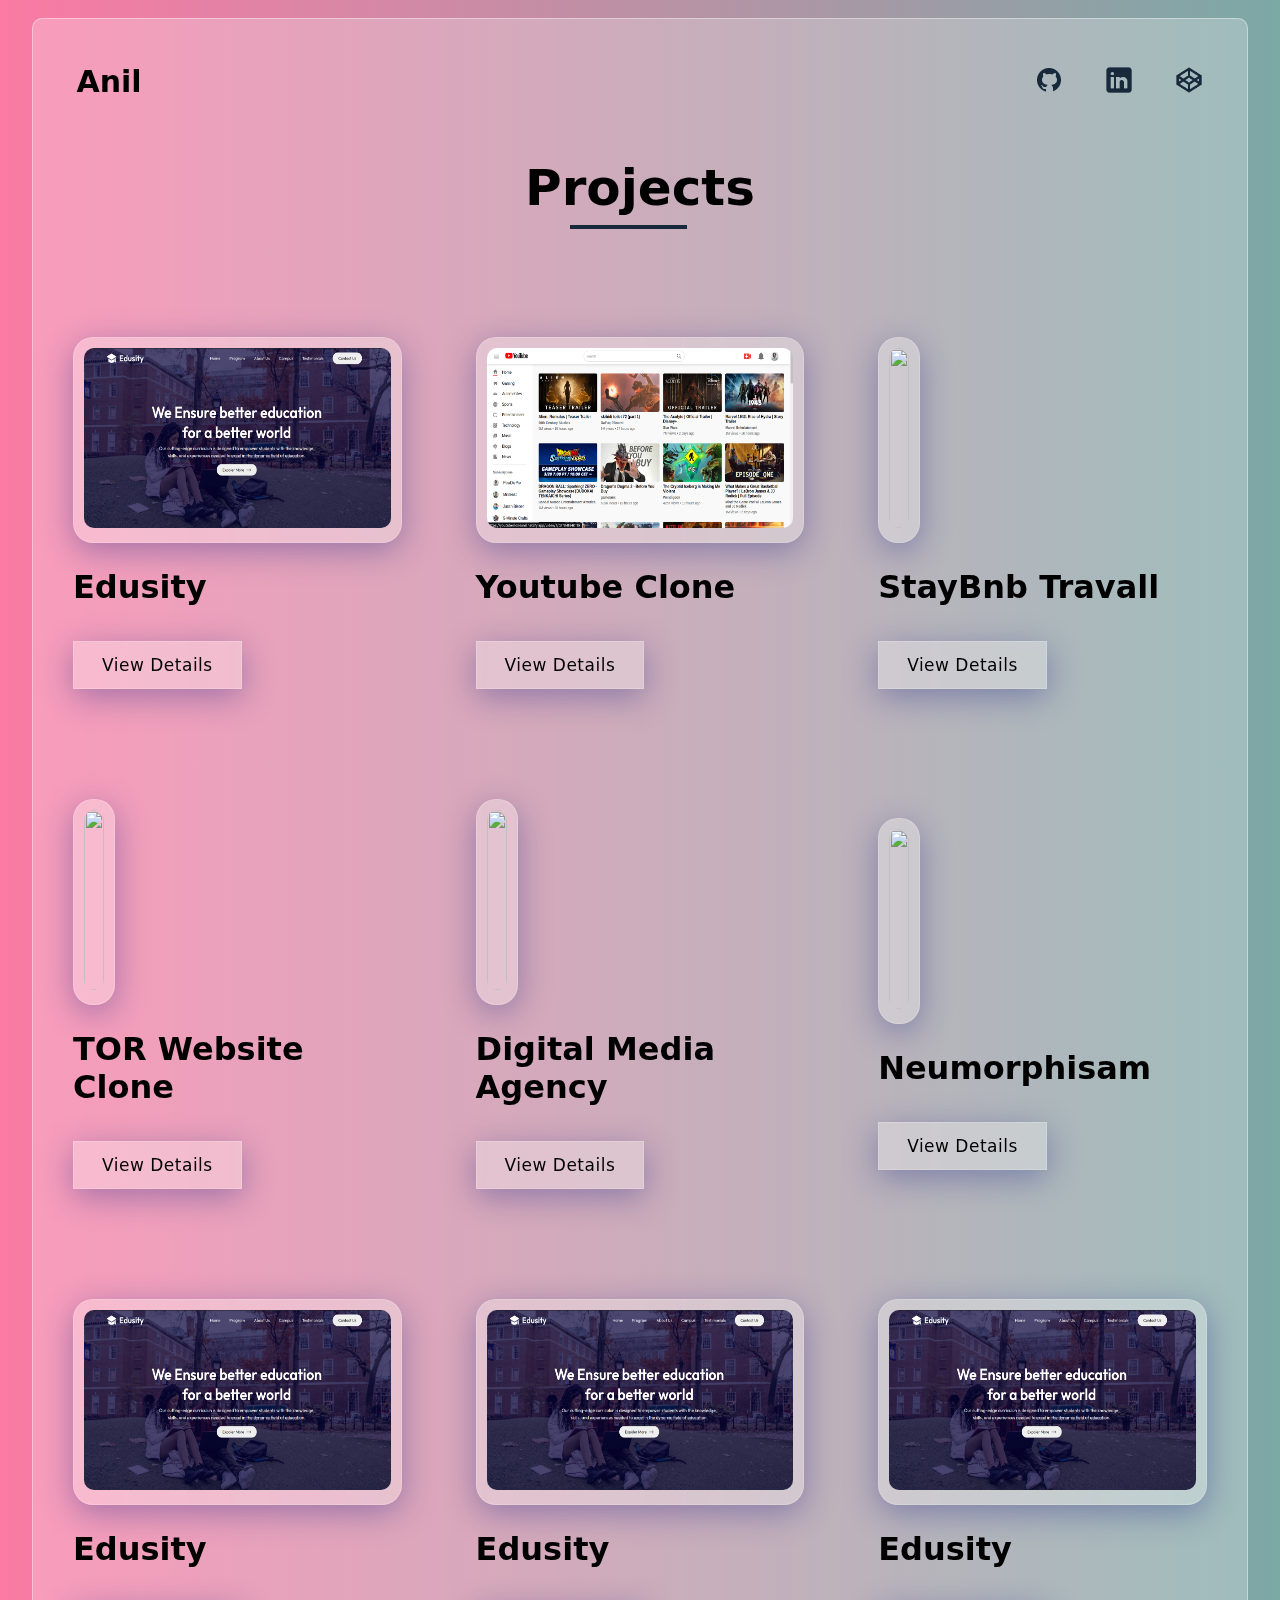
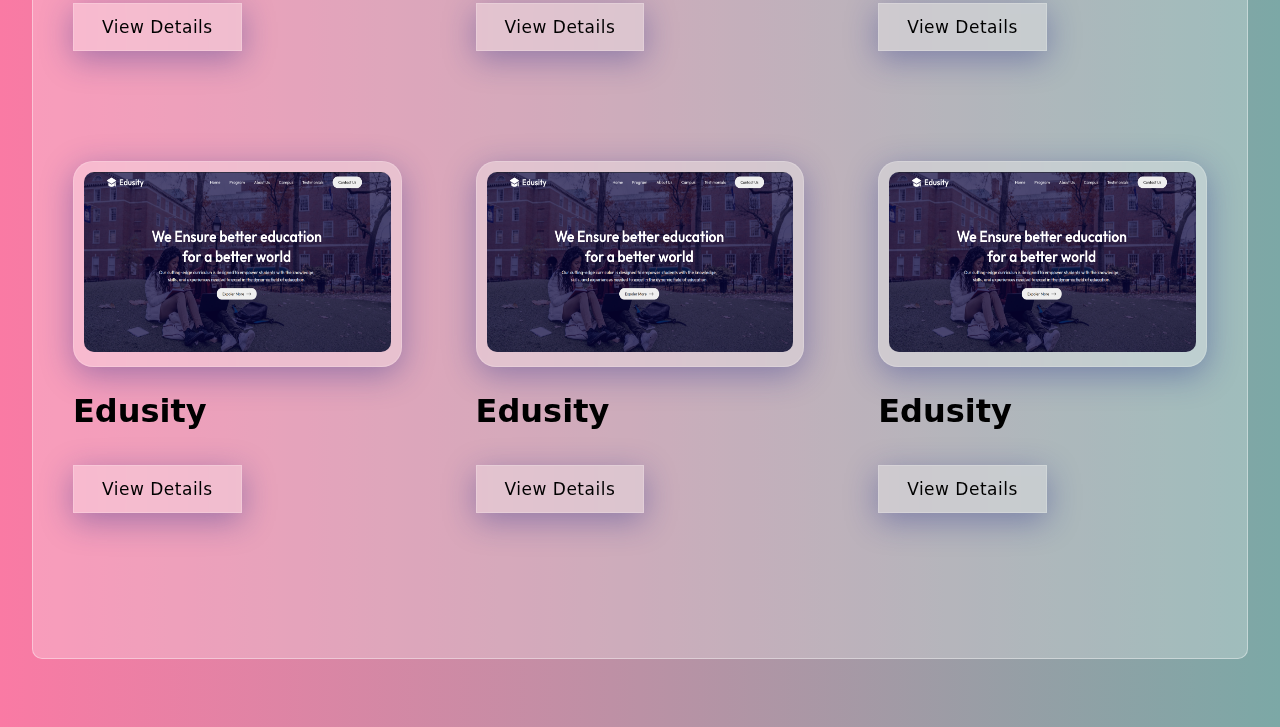
==== projects.html @ 22fdb0d8 "updated" ====
<!DOCTYPE html>
<html lang="en">
  <head>
    <meta charset="UTF-8" />
    <meta name="viewport" content="width=device-width, initial-scale=1.0" />
    <title>Project | Anil Kumar</title>
    <link rel="stylesheet" href="css/style.css" />
  </head>
  <body>
    <div class="projects-list main projectPage">
      <div class="container" id="projects">
        <div class="top-section">
            <div class="name">
                <h1>Anil</h1>
            </div>
            <div class="user-links">
                <a href=""><img src="img/github.png" alt=""></a>
                <img src="img/linkedin.png" alt="">
                <img src="img/codepen.png" alt="">
            </div>
        </div>
        <div class="main-heading">
            <h1>Projects</h1>
        </div>
        <div class="projects">
            <div class="project-card">
              <div>
                <img src="img/projects/edusicty ui2.png" class="project-img" />
              </div>
              <h1>Edusity</h1>
              <a class="button-all">
                View Details
              </a>
            </div>
  
            <div class="project-card">
              <div>
                <img src="img/projects/youtubeclone.png" class="project-img" />
              </div>
              <h1>Youtube Clone</h1>
              <a class="button-all">
                View Details
              </a>
            </div>
            <div class="project-card">
              <div>
                <img src="img/projects/stay-bnb-traval.png" class="project-img" />
              </div>
              <h1>StayBnb Travall</h1>
              <a class="button-all">
                View Details
              </a>
            </div>
            <div class="project-card">
              <div>
                <img src="img/projects/tor-project.png" class="project-img" />
              </div>
              <h1>TOR Website Clone</h1>
              <a class="button-all">
                View Details
              </a>
            </div>
            <div class="project-card">
              <div>
                <img src="img/projects/digital-agency.png" class="project-img" />
              </div>
              <h1>Digital Media Agency</h1>
              <a class="button-all">
                View Details
              </a>
            </div>
            <div class="project-card">
              <div>
                <img
                  src="img/projects/neumorphism-personal.png"
                  class="project-img"
                />
              </div>
              <h1>Neumorphisam</h1>
              <a class="button-all">
                View Details
              </a>
            </div>
            <div class="project-card">
                <div>
                  <img src="img/projects/edusicty ui2.png" class="project-img" />
                </div>
                <h1>Edusity</h1>
                <a class="button-all">
                  View Details
                </a>
              </div>
              <div class="project-card">
                <div>
                  <img src="img/projects/edusicty ui2.png" class="project-img" />
                </div>
                <h1>Edusity</h1>
                <a class="button-all">
                  View Details
                </a>
              </div>
              <div class="project-card">
                <div>
                  <img src="img/projects/edusicty ui2.png" class="project-img" />
                </div>
                <h1>Edusity</h1>
                <a class="button-all">
                  View Details
                </a>
              </div>
              <div class="project-card">
                <div>
                  <img src="img/projects/edusicty ui2.png" class="project-img" />
                </div>
                <h1>Edusity</h1>
                <a class="button-all">
                  View Details
                </a>
              </div>
              <div class="project-card">
                <div>
                  <img src="img/projects/edusicty ui2.png" class="project-img" />
                </div>
                <h1>Edusity</h1>
                <a class="button-all">
                  View Details
                </a>
              </div>
              <div class="project-card">
                <div>
                  <img src="img/projects/edusicty ui2.png" class="project-img" />
                </div>
                <h1>Edusity</h1>
                <a class="button-all">
                  View Details
                </a>
              </div>
        </div>
       
      </div>
    </div>
  </body>
</html>
---- css/style.css ----
*{
    margin: 0;
    padding: 0;
    box-sizing: border-box;
    text-decoration: none;
    font-family: system-ui, -apple-system, BlinkMacSystemFont, 'Segoe UI', Roboto, Oxygen, Ubuntu, Cantarell, 'Open Sans', 'Helvetica Neue', sans-serif
}
@import url('https://fonts.googleapis.com/css2?family=Poppins:wght@200;300;400;500;600&display=swap');

:root{
    --main-color: #fa7aa4;
    --blue: #0000ff;
    --blue-dark: #18293c;
    --green-yeallow: #cddc39;
    --orange: #eddc39;
    --pink-light: #ef2ab4;
    --cyan-light: #7ca8a6;
    --white: #fff;
    --white-alpha-40: rgba(255, 255, 255, 0.40);
    --white-alpha-25: rgba(255, 255, 255, 0.25);
    --backdrop-filter-blur: blur(5px);
}



body{
    padding: 2vh 0;
    min-height: 100vh;
    background-image: linear-gradient(to right, var(--main-color), var(--cyan-light));
    -webkit-tap-highlight-color: transparent;
    overflow-x: hidden;
}
body::before{
    content: '';
    position: fixed;
    left: 0;
    top: 0;
    height: 100%;
    width: 100%;
    z-index: -1;
    opacity: 0.12;
}
.main{
    width: 95%;
    margin: auto;   
}
.container{
    min-height: 96vh;
    background-color: var(--white-alpha-25);
    border: 1px solid var(--white-alpha-40);
    border-radius: 10px;
    padding: 15px 20px ;
    width: 100%;
    margin-bottom: 50px;
}




.bg-circles{
    position: fixed;
    top: 0;
    height: 100%;
    max-width: 90%;
    left: 50%;
    transform: translateX(-50%);
    width: calc(100% - 30px);
    z-index: -3;
}
.bg-circles div{
    position: absolute;
    border-radius: 50%;
}
.bg-circles .circle-1{
    height: 60px;
    width: 60px;
    background-color: var(--blue);
    left: 5%;
    top: 10%;
    opacity: 0.3;
    animation: zoomInOut 8s linear infinite;    
}
.bg-circles .circle-2{
    height: 60px;
    width: 60px;
    background-color: var(--main-color);
    left: 30%;
    top: 80%;
    opacity: 0.4;
    animation: bounceTop 5s ease-in-out infinite;
}
.bg-circles .circle-3{
    height: 50px;
    width: 50px;
    background-color: var(--blue);
    left: 70%;
    top: 20%;
    opacity: 0.3;
    animation: zoomInOut 8s linear infinite;    
}
.bg-circles .circle-4{
    height: 200px;
    width: 200px;
    background-color: var(--white);
    top: 240px;
    left: -140px;
    opacity: 0.2;
}


@keyframes zoomInOut {
        0%,100%{
            transform: scale(0.5);
        }
        50%{
            transform: scale(1);
        }
}
@keyframes bounceTop {
    0%,100%{
        transform: translateY(-50px);
    }
    50%{
        transform: translateY(0px);
    }
}






nav{
    display: flex;
    justify-content: space-between;
    align-items: center;
    margin-left: 10px;
    z-index: 100;    
    border-radius: 10px;
    padding: 10px;
    margin-bottom: 30px;
}




nav ul li{
    display: inline-block;
    margin-right: 30px;
    font-size: 18px;   
    position: relative; 
}
nav ul li::before{
    content: '';
    margin: auto;
    background-color: var(--pink-light);
    width: 0px;
    height: 2px;
    position: absolute;
    top: 30px;
    transition: 0.5s;
}
nav ul li a{
    color: var(--blue-dark);
    letter-spacing: 0.7px;
    font-weight: 500;
    transition: 0.3s color ease-in-out;
    position: relative;
}
nav ul li:hover::before{
    width: 100%;
}

.close{
    display: none;
    width: 25px;
}
.menu{
    display: none;
    width: 25px;
}
.social-links-mobi{
    display: none;
}


@media screen and (max-width: 700px) {
    .nav-links{
        position: absolute;
        background-color: rgba(255, 255, 255, 0.1);
        top: 13px;
        right: 0px;
        width: 250px;
        height: 100vh;
        text-align: center;
        box-shadow: 0px 25px 45px rgba(0, 0, 0, 0.1);
        backdrop-filter: blur(20px);
        padding-top: 90px;
        display: none;
        z-index: 10;
    }
    nav ul li{
        display: block;
        margin-bottom: 40px;
        color: var(--blue-dark);
    }
    .close{
        display: block;
        position: absolute;
        top: 20px;
        left: 20px;
        width: 20px;
        cursor: pointer;
    }
    .menu{
        display: block;
        cursor: pointer;
        z-index: 4;
    }
    .social-links-mobi{
        display: flex;
        margin-top: 80px;
        justify-content: space-around;
        align-items: center;
        padding: 0 20px;
        cursor: pointer;
    }
    .social-links-mobi img{
        width: 30px;
        display: inline-block;
        transition: scale 0.5s;
    }
    .social-links-mobi img:hover{
        scale: 1.3;
    }
    
}







.banner{
    display: flex;
    justify-content: space-around;
    align-items: center;
    height: auto;
    min-height: 80vh;
    color: var(--blue-dark);
}
.social-links{
    flex-basis: 5%;
    display: flex;
    flex-direction: column;
    align-items: center;
    margin-right: 50px;
    gap: 40px;
}
.social-links img{
    width: 30px;
    cursor: pointer;
    display: block;
    transition: 0.5s scale;
}
.social-links img:hover{
    scale: 1.3;
}
.right-col img{
    width: 600px;
}
.right-col{
    flex-basis: 50%;
}
.left-col{
    flex-basis: 60%;
    width: 100%;
    margin-left: 60px;
}
.left-col p{
    font-size: 30px;
    margin-bottom: 15px;
}
.left-col h1{
    font-size: 70px;
    margin-bottom: 15px;
    letter-spacing: 10px;
}
.left-col h3{
    font-size: 28px;
    margin-bottom: 15px;
    font-weight: 500;
}




.button-all{
    padding: 13px 28px;
    margin-left: 0 !important;
    text-decoration: none;
    color: var(--skin-color);
    display: inline-block;
    margin: 20px;
    position: relative;
    overflow: hidden;
    border: 2px solid #440832;
    font-family: system-ui, -apple-system, BlinkMacSystemFont, 'Segoe UI', Roboto, Oxygen, Ubuntu, Cantarell, 'Open Sans', 'Helvetica Neue', sans-serif;
    transition: color .5s;
    z-index: 1;
    font-size: 17px;
    text-align: center;
    letter-spacing: 0.5px;
    font-weight: 500;   
}

.button-all:before {
    content: "";
    position: absolute;
    z-index: -1;
    background: #440832;
    height: 150px;
    width: 240px;
    border-radius: 50%;
}

.button-all:hover {
    color: #fff;
    text-decoration: none;
    text-align: center;
}

.button-all:before {
    top: 100%;
    left: 100%;
    transition: all 1s;
}

.button-all:hover:before {
    top: -30px;
    left: -30px;
}

@media screen and (max-width: 700px) {
    .banner{
        flex-direction: column;
        align-items: center;
        justify-content: center;
        display: flex;
    }
    .social-links{
        display: none;
    }
    .left-col, .right-col{
        flex-basis: 100%;
        width: 100%;
        text-align: center;
    }
    .left-col{
        margin-top: 70px;
        margin-left: 10px;
        order: 2;
    }
    .left-col h1{
        font-size: 40px;
    }
    .left-col h3{
        font-size: 22px;
    }
    .left-col p{
        font-size: 25px;
    }
    .button-all{
        padding: 8px 24px;
        font-size: 14px;
    }
    .right-col img{
        width: 100%;
    }   

}











.main-heading{
    text-align: center;
    margin-bottom: 50px;
    padding-top: 20px;
    position: relative;
}
.main-heading h1{
    font-size: 50px;
}
.main-heading::after{
    position: absolute;
    content: '';
    width: 10%;
    height: 4px;
    background-color: #18293c;
    top: 86px;
    left: 44%;
}
.about-text{
    font-size: 20px;
    line-height: 38px;
    color: #220202;
}
.education{
    margin-top: 50px;
    display: flex;
    justify-content: space-between;
    align-items: center;
    background-color: rgba(255, 255, 255, 0.1);
    box-shadow: 0px 25px 45px rgba(0, 0, 0, 0.1);
    backdrop-filter: blur(20px);
    padding: 40px 30px;
    border-radius: 5px;
    position: relative;
}
.education h1{
    font-size: 37px;
    margin-bottom: 15px;
    color: #160335;
}
.education p{
    font-size: 21px;
    letter-spacing: 0.5px;
    margin-bottom: 15px;
    color: #312f2f;
}
.education .col{
    border-left: 4px solid var(--main-color);
    padding-left: 15px;
}


@media screen and (max-width: 700px) {
    .main-heading h1{
        font-size: 26px;
    }
    .main-heading::after{
        top: 54px;
        left: 40%;
        width: 20%;
    }
    .main-heading{
        margin-bottom: 26px;
    }
    .about-text{
        font-size: 18px;
        line-height: 30px;
    }
    .education{
        display: flex;
        flex-wrap: wrap;
        width: 100%;
        padding: 20px 10px 0;
    }
    .education .col{
        margin-bottom: 50px;
    }
    .education .col h1{
        font-size: 24px;
    }
    .education .col p{
        font-size: 18px;
    }
    .education .col{
        border-left: 3px solid var(--main-color);
    }
    #about{
        padding: 10px;
    }
}








.skill-img{
    filter: brightness(85%);
    animation: imgBouns 9s infinite;
}

@keyframes imgBouns {
    0%,100%{
        transform: translateY(-8px);
    }
    50%{
        transform: translateY(0px);
    }
}
.skill-content{
    display: flex;
    align-items: center;
}

.skill-bar{
    margin-bottom: 35px;
    justify-content: space-between;
    flex-direction: column;
}
.skill-bar p{
    font-size: 17px;
    font-weight: bold;
    color: var(--blue-dark);
    margin-bottom: 15px;
}
.progress{
    width: 80%;
    height: 12px;
    background-color: rgb(70, 68, 68);
    display: flex;
    align-items: center;
    border-radius: 8px;
}
.progress .bar{
    height: 100%;
    border-radius: 8px;   
}
.html{
    width: 90%;
   background-image: linear-gradient(to left, var(--main-color), var(--cyan-light));
}
.css, .bootstrap, .sql{
    width: 75%;
   background-image: linear-gradient(to left, var(--main-color), var(--cyan-light));
}

.python{
    width: 82%;
   background-image: linear-gradient(to left, var(--main-color), var(--cyan-light));
}
.javascript{
    width: 80%;
   background-image: linear-gradient(to left, var(--main-color), var(--cyan-light));
}
.reactjs{
    width: 75%;
   background-image: linear-gradient(to left, var(--main-color), var(--cyan-light));
}

#skills .viewAll img{
    width: 25px;
    margin-left: 10px;
    margin-top: 2px;
}
#skills .viewAll{
    margin-top: 45px;
    display: flex;
    align-items: center;
    justify-content: center;
    float: right;
    font-size: 20px;
    color: var(--pink-light);
    transition: 0.5s;
}
.viewAll:hover{
    letter-spacing: 1px;
}


@media screen and (max-width: 700px) {
    .skill-content{
        flex-wrap: wrap;
        margin-top: 50px;
    }
    .skill-img{
        width: 100%;
    }
    .skill-content .right-col{
        display: flex;
        flex-direction: column;
        justify-content: center;
    }
    .skill-bar p{
        text-align: left;
    }
    .viewAll{
        display: flex;
        align-items: center;
        justify-content: center;
        font-size: 17px;
        letter-spacing: 1px;
    }
    .viewAll img{
        margin-left: 10px;
    }
}













.projects{
    display: flex;
    justify-content: space-between;
    align-items: center;
    flex-wrap: wrap;
    padding: 20px;
    margin-top: 50px;
}
.project-card{
    flex-basis: 29%;
    margin-bottom: 90px;
    display: flex;
    align-items: flex-start;
    flex-direction: column;
}
.project-card h1{
    font-size: 32px;
    margin-bottom: 15px;
}
.project-card div{
    overflow: hidden;
    margin-bottom: 25px;
    padding: 10px;
    background: rgba( 255, 255, 255, 0.3 );
    box-shadow: 0 8px 32px 0 rgba( 31, 38, 135, 0.37 );
    backdrop-filter: blur( 4.5px );
    -webkit-backdrop-filter: blur( 4.5px );
    border-radius: 20px;
    border: 1px solid rgba( 255, 255, 255, 0.18 );
}
.project-img{
    width: 100%;
    border-radius: 10px;
    height: 180px;
    cursor: pointer;
    transition: 0.5s;
}
.project-img:hover{
    transform: scale(1.12);
}
.project-card .button-all{
    transition: color 1s;
    background: rgba( 255, 255, 255, 0.3 );
    box-shadow: 0 8px 32px 0 rgba( 31, 38, 135, 0.37 );
    backdrop-filter: blur( 4.5px );
    -webkit-backdrop-filter: blur( 5px );
    border: 1px solid rgba( 255, 255, 255, 0.18 );
}
.projectbtn{
    display: flex;
    align-items: center;
    justify-content: center;
}
.projectbtn button{
    transition: color 1s;
    background: rgba( 255, 255, 255, 0.3 );
    box-shadow: 0 8px 32px 0 rgba( 31, 38, 135, 0.37 );
    backdrop-filter: blur( 4.5px );
    -webkit-backdrop-filter: blur( 5px );
    border: 1px solid rgba( 255, 255, 255, 0.18 );
}


@media screen and (max-width:700px) {
     .project-card{
        flex-basis: 100%;
        margin-bottom: 30px;
        padding: 0;
        align-items: center;
        justify-content: center;
     }
     .project-img{
        width: 100%;
     }
     .projects{
        padding: 0;
     }
     .project-card h1{
        font-size: 28px;
        text-align: center;
     }
}


/* modelbox */

.modal {
    display: none;
    position: fixed;
    top: 0;
    left: 0;
    width: 100%;
    height: 100%;
    background-color: rgba(0,0,0,0.5);
    z-index: 1000;
    overflow: scroll;
    padding-top: 20px;
}
.button-all{
    cursor: pointer !important;

}

.modal-content {    
    margin: 1% auto;
    padding: 20px 30px;
    width: 80%;
    min-height: 90vh;
    background-color: rgba(255, 255, 255, 0.281);
    box-shadow: 0px 25px 45px rgba(0, 0, 0, 0.1);
    backdrop-filter: blur(20px);
    border: 1px solid var(--white-alpha-40);
    border-radius: 10px;
    position: relative;
}

.img-div{
    text-align: center;
    margin: auto;
}

.model-img{
    width: 100%;
    border-radius: 12px;
    box-shadow: 0px 25px 45px rgba(0, 0, 0, 0.1);
    filter: brightness(90%);
}
.model-heading{
    font-size: 28px;
    margin-top: 35px;
    color: var(--blue-dark);
}
.model-description{
    font-size: 18px;
    margin-top: 15px;
    line-height: 25px;
    color: #3a3838;
}


.dtl-row{
    margin-top: 20px;
}
.dtl-row p{
    margin-bottom: 15px;
    font-size: 20px;
    color: var(--blue-dark);
}
.dtl-row p span{
    font-size: 17px;
    letter-spacing: 1px;
    color: #3a3a3a;
    margin-left: 10px;
}
.dtl-row a{
    transition: 0.5s;
    display: inline-block;
    font-size: 18px;
}
.dtl-row a:hover{
    letter-spacing: 1.5px;
    color: var(--pink-light);
}
.close-icon{
    position: absolute;
    top: -19px;
    right: -17px;
    font-size: 38px;
    background-color: rgba(255, 255, 255, 0.726);
    box-shadow: 0px 25px 45px rgba(0, 0, 0, 0.1);
    backdrop-filter: blur(20px);
    border-radius: 50%;
    cursor: pointer;
    color: red;
    padding: 0px 12px;
    display: block;
}

@media screen and (max-width: 700px) {
    .close-icon{
        font-size: 25px;
        padding: 0 8px;
        top: -13px;
        right: -14px;
    }
    .modal{
        width: 100%;
    }
    .modal-content{
        width: 90%;
        padding: 10px;
    }
    .model-description{
        color: rgba(255, 255, 255, 0.767);
    }
    .dtl-row p span{
        color: #22183c;
    }
}





.contact{
    position: relative;
}

.contact .row{
    display: flex;
    justify-content: space-between;
    margin-top: 100px;
    padding: 0 20px;
    flex-wrap: wrap;
}
.contact .col{
    flex-basis: 45%;
}

.contact .input-box{
    margin-bottom: 20px;
    background-color: rgba(255, 255, 255, 0.199);
    box-shadow: 0px 25px 45px rgba(0, 0, 0, 0.2);
    backdrop-filter: blur(20px);
    border: 1px solid var(--white-alpha-40);
    border-radius: 50px;
    padding: 3px;
    width: 90%;
}
.contact .input-box input{
    background: transparent;
    width: 100%;
    border: 0;
    outline: 0;
    padding: 12px;
}
.contact .text-area-box{
    background-color: transparent;
    border: 0;
    outline: 0;
    width: 100%;
    resize: none;
    padding: 12px;
    height: 150px;
}
.text-area{
    border-radius: 20px !important;
}
.contact .input-box,input::placeholder{
    font-size: 16px;
    color: var(--blue-dark);
}
.contact .input-box,.text-area-box::placeholder{
    font-size: 16px;
    color: var(--blue-dark);
}
.contact .button-all{
    background-color: transparent;
    border-radius: 30px;
    border: 2px solid #440832;
    transition: border 2s, color 1s;
}
.contact .button-all:hover{
    border: 2px solid transparent;
}


.name-box{
    margin-bottom: 35px;
    color: var(--blue-dark);
}
.name-box h4{
    font-size: 28px;
    margin-bottom: 10px;
}
.name-box p{
    font-size: 22px;
    margin-left: 20px;
}
.follwme{
    display: flex;
    align-items: center;
    margin-top: 40px;
}
.follwme img{
    width: 35px;
    cursor: pointer;
    display: inline-block;
    transition: 0.5s;
    margin-right: 40px;
}
.follwme img:hover{
    transform: translateY(-10px);
}

@media screen and (max-width: 700px) {
    .contact .col{
        flex-basis: 100%;
        margin-bottom: 30px;
    }
    .contact .row{
        margin-top: 50px;
        padding: 0;
    }
    .contact .input-box{
        width: 100%;
    }
    .contact .name-box p{
        margin-left: 8px;
        font-size: 19px;
    }
    .contact .name-box h4{
        font-size: 22px;
    }
    .contact .social-links{
        position: absolute;
        bottom: 0;
        left: 0;
    }
    .follwme{
        display: flex;
        align-items: flex-start;
        justify-content: space-around;
    }
    .follwme img{
        width: 30px;
    }
}



.btt{
    position: fixed;
    bottom: 10px;
    right: 40px;
    display: none;
}










/* ------------------all project list css -----------*/


.projectPage .top-section{
    display: flex;
    align-items: center;
    justify-content: space-between;
    margin-bottom: 10px;
    padding: 30px 2%;
}
.top-section img{
    width: 30px;
    height: 30px;
    display: inline-block;
    cursor: pointer;
}
.top-section .name h1{
    font-size: 30px;
    font-weight: 700;
}
.top-section .user-links{
    display: flex;
    gap: 40px;
}
.projectPage .main-heading{
    margin-bottom: 100px;
}
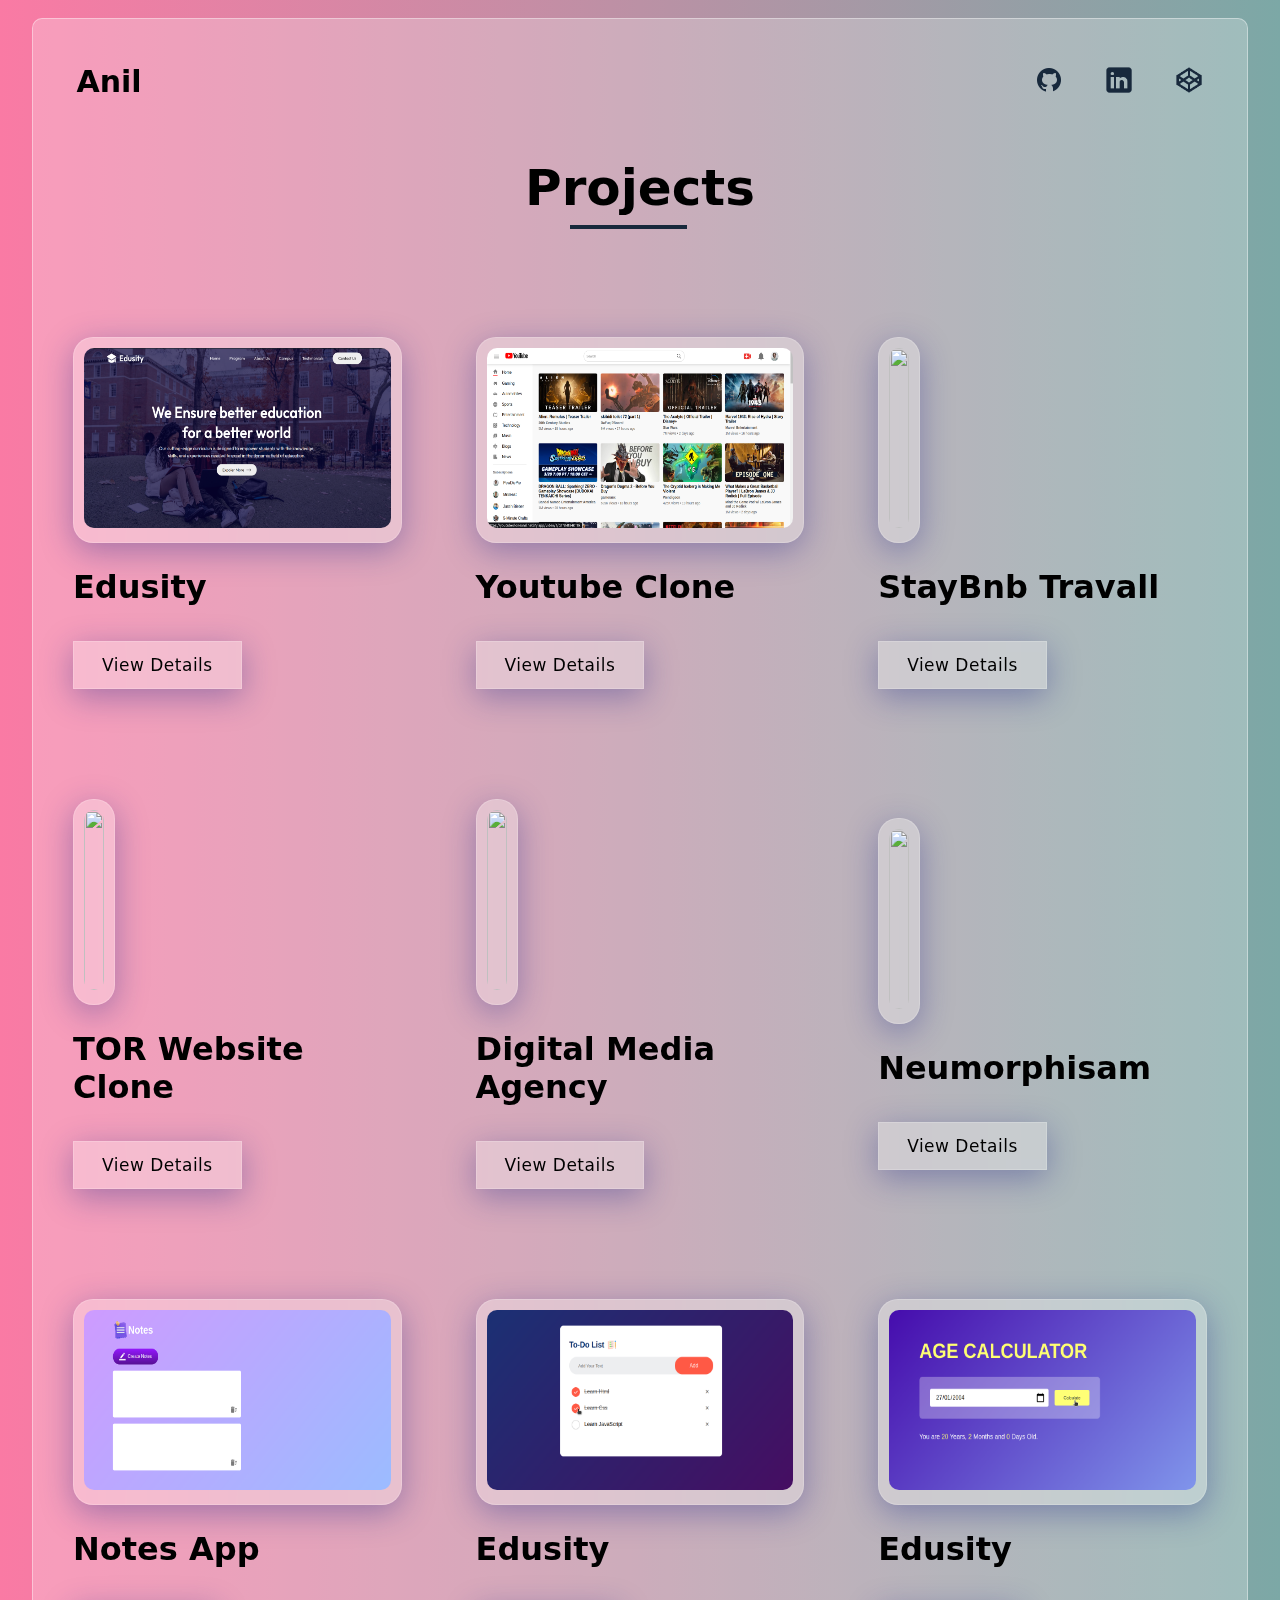
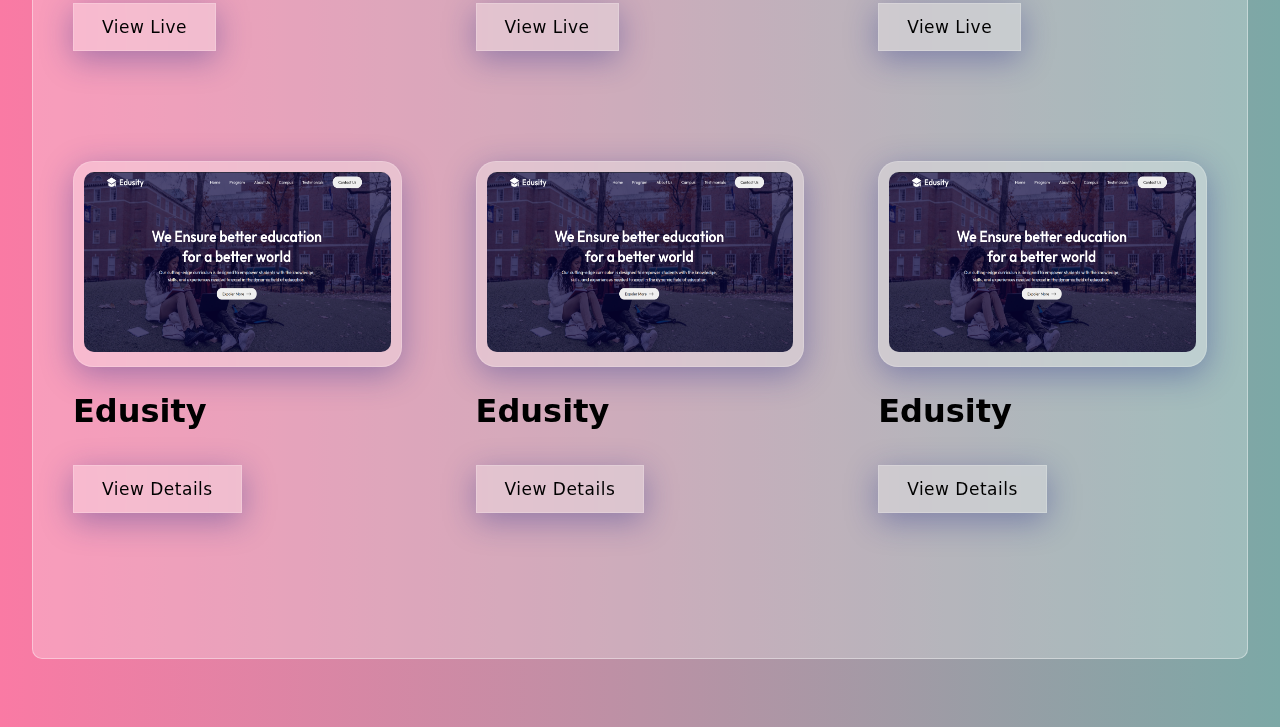
==== commit b3fa6a1a: "updatelinks" ====
--- a/projects.html
+++ b/projects.html
@@ -14,9 +14,9 @@
                 <h1>Anil</h1>
             </div>
             <div class="user-links">
-                <a href=""><img src="img/github.png" alt=""></a>
-                <img src="img/linkedin.png" alt="">
-                <img src="img/codepen.png" alt="">
+                <a href="https://github.com/anilkumar-frontend" target="_blank"><img src="img/github.png" /></a>
+                <a href="https://www.linkedin.com/in/anil-thammathaka/" target="_blank"><img src="img/linkedin.png" /></a>
+                <a href="https://codepen.io/Anilkumr1997" target="_blank"><img src="img/codepen.png" /></a> 
             </div>
         </div>
         <div class="main-heading">
@@ -83,29 +83,29 @@
             </div>
             <div class="project-card">
                 <div>
-                  <img src="img/projects/edusicty ui2.png" class="project-img" />
+                  <img src="img/projects/notesApp.png" class="project-img" />
                 </div>
-                <h1>Edusity</h1>
-                <a class="button-all">
-                  View Details
+                <h1>Notes App</h1>
+                <a class="button-all" href="https://notes-app-anilkumar.netlify.app/" target="_blank">
+                  View Live
                 </a>
               </div>
               <div class="project-card">
                 <div>
-                  <img src="img/projects/edusicty ui2.png" class="project-img" />
+                  <img src="img/projects/todoListJs.png" class="project-img" />
                 </div>
                 <h1>Edusity</h1>
-                <a class="button-all">
-                  View Details
+                <a class="button-all" href="https://todolistanil.netlify.app/" target="_blank">
+                  View Live
                 </a>
               </div>
               <div class="project-card">
                 <div>
-                  <img src="img/projects/edusicty ui2.png" class="project-img" />
+                  <img src="img/projects/ageCalculatorJS.png" class="project-img" />
                 </div>
                 <h1>Edusity</h1>
-                <a class="button-all">
-                  View Details
+                <a class="button-all" target="_blank" href="https://age-calculator-anil.netlify.app/" >
+                  View Live
                 </a>
               </div>
               <div class="project-card">
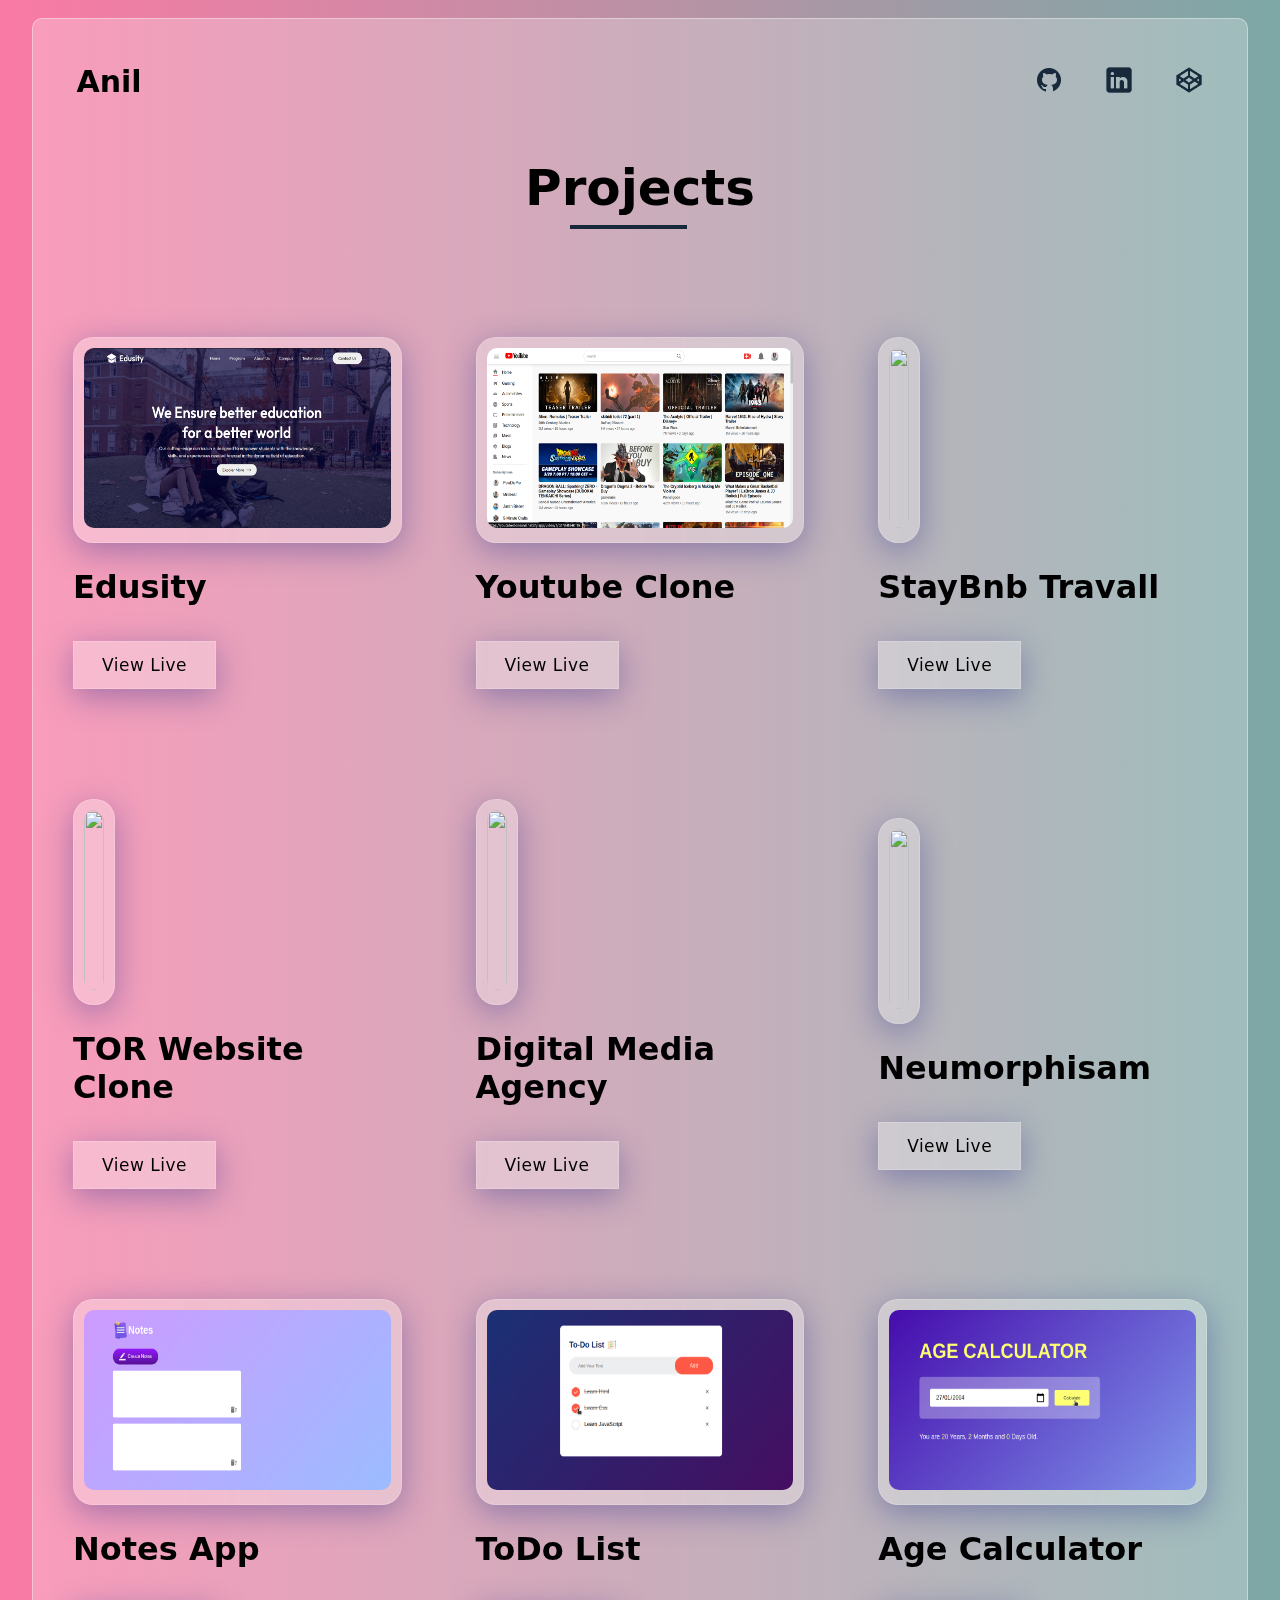
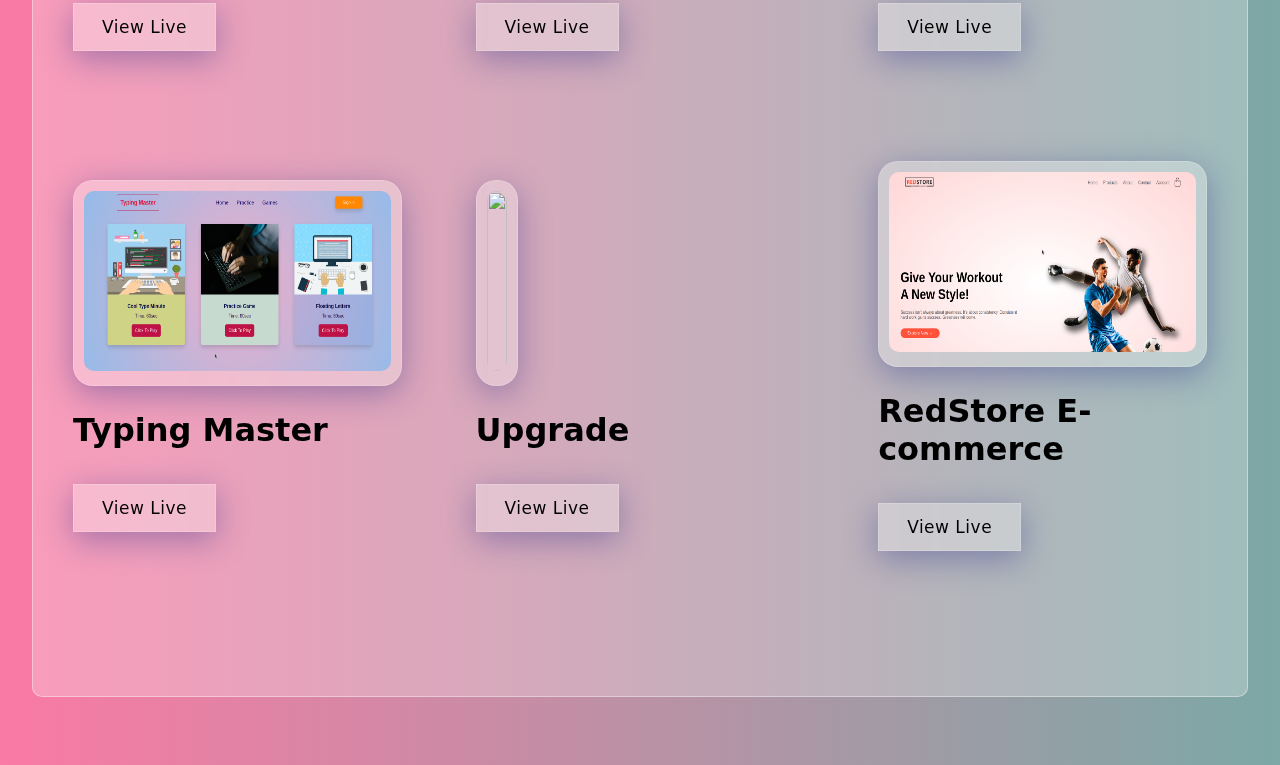
==== commit bc6d3e5d: "one" ====
--- a/projects.html
+++ b/projects.html
@@ -29,7 +29,7 @@
               </div>
               <h1>Edusity</h1>
               <a class="button-all">
-                View Details
+                View Live
               </a>
             </div>
   
@@ -39,7 +39,7 @@
               </div>
               <h1>Youtube Clone</h1>
               <a class="button-all">
-                View Details
+                View Live
               </a>
             </div>
             <div class="project-card">
@@ -48,7 +48,7 @@
               </div>
               <h1>StayBnb Travall</h1>
               <a class="button-all">
-                View Details
+                View Live
               </a>
             </div>
             <div class="project-card">
@@ -57,7 +57,7 @@
               </div>
               <h1>TOR Website Clone</h1>
               <a class="button-all">
-                View Details
+                View Live
               </a>
             </div>
             <div class="project-card">
@@ -66,7 +66,7 @@
               </div>
               <h1>Digital Media Agency</h1>
               <a class="button-all">
-                View Details
+                View Live
               </a>
             </div>
             <div class="project-card">
@@ -78,7 +78,7 @@
               </div>
               <h1>Neumorphisam</h1>
               <a class="button-all">
-                View Details
+                View Live
               </a>
             </div>
             <div class="project-card">
@@ -94,7 +94,7 @@
                 <div>
                   <img src="img/projects/todoListJs.png" class="project-img" />
                 </div>
-                <h1>Edusity</h1>
+                <h1>ToDo List</h1>
                 <a class="button-all" href="https://todolistanil.netlify.app/" target="_blank">
                   View Live
                 </a>
@@ -103,36 +103,36 @@
                 <div>
                   <img src="img/projects/ageCalculatorJS.png" class="project-img" />
                 </div>
-                <h1>Edusity</h1>
+                <h1>Age Calculator</h1>
                 <a class="button-all" target="_blank" href="https://age-calculator-anil.netlify.app/" >
                   View Live
                 </a>
               </div>
               <div class="project-card">
                 <div>
-                  <img src="img/projects/edusicty ui2.png" class="project-img" />
+                  <img src="img/projects/typingGame.png" class="project-img" />
                 </div>
-                <h1>Edusity</h1>
-                <a class="button-all">
-                  View Details
+                <h1>Typing Master</h1>
+                <a class="button-all" target="_blank" href="https://anil-typing-master-game.netlify.app/game_page">
+                  View Live
                 </a>
               </div>
               <div class="project-card">
                 <div>
-                  <img src="img/projects/edusicty ui2.png" class="project-img" />
+                  <img src="img/projects/online-education.png" class="project-img" />
                 </div>
-                <h1>Edusity</h1>
-                <a class="button-all">
-                  View Details
+                <h1>Upgrade</h1>
+                <a class="button-all" target="_blank" href="https://online-education-anil.netlify.app/">
+                  View Live
                 </a>
               </div>
               <div class="project-card">
                 <div>
-                  <img src="img/projects/edusicty ui2.png" class="project-img" />
+                  <img src="img/projects/redstore.png" class="project-img" />
                 </div>
-                <h1>Edusity</h1>
+                <h1>RedStore E-commerce</h1>
                 <a class="button-all">
-                  View Details
+                  View Live
                 </a>
               </div>
         </div>
